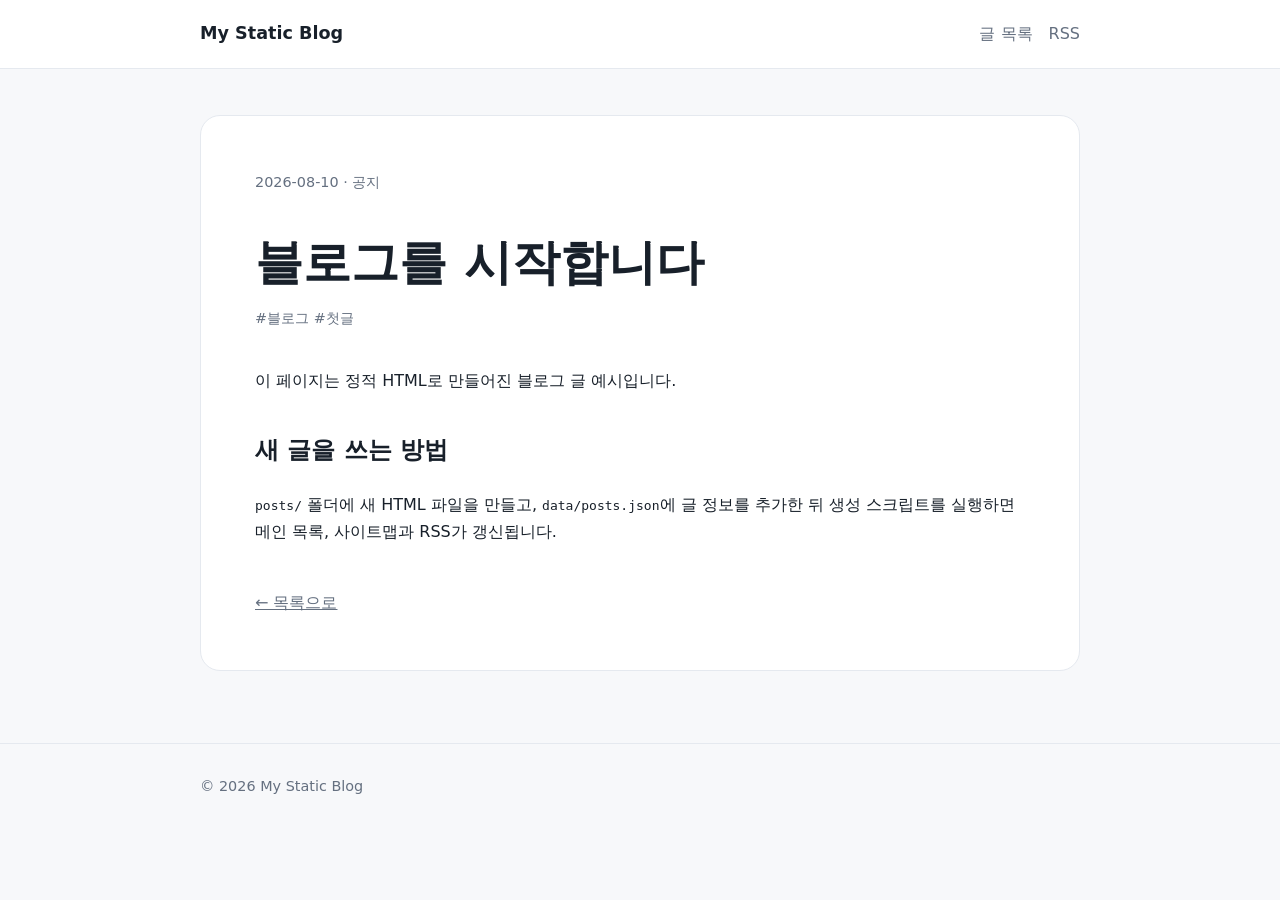
==== posts/welcome.html @ cb8e297a "Add welcome post" ====
<!doctype html>
<html lang="ko">
<head>
  <meta charset="utf-8">
  <meta name="viewport" content="width=device-width,initial-scale=1">
  <title>블로그를 시작합니다 | My Static Blog</title>
  <meta name="description" content="정적 블로그의 첫 번째 글입니다.">
  <meta name="robots" content="index,follow">
  <link rel="canonical" href="https://example.com/posts/welcome.html">
  <link rel="stylesheet" href="../assets/style.css">
  <meta property="og:type" content="article">
  <meta property="og:title" content="블로그를 시작합니다">
  <meta property="og:description" content="정적 블로그의 첫 번째 글입니다.">
  <meta property="og:url" content="https://example.com/posts/welcome.html">
  <script type="application/ld+json">{"@context":"https://schema.org","@type":"BlogPosting","headline":"블로그를 시작합니다","datePublished":"2026-08-10","dateModified":"2026-08-10","author":{"@type":"Person","name":"Blog Owner"},"mainEntityOfPage":"https://example.com/posts/welcome.html"}</script>
</head>
<body>
<header class="site-header"><div class="wrap header-inner"><a class="brand" href="../index.html">My Static Blog</a><nav class="nav"><a href="../index.html">글 목록</a><a href="../rss.xml">RSS</a></nav></div></header>
<main class="wrap"><article class="article"><div class="meta">2026-08-10 · 공지</div><h1>블로그를 시작합니다</h1><p class="meta">#블로그 #첫글</p><div class="article-body"><p>이 페이지는 정적 HTML로 만들어진 블로그 글 예시입니다.</p><h2>새 글을 쓰는 방법</h2><p><code>posts/</code> 폴더에 새 HTML 파일을 만들고, <code>data/posts.json</code>에 글 정보를 추가한 뒤 생성 스크립트를 실행하면 메인 목록, 사이트맵과 RSS가 갱신됩니다.</p></div><a class="back" href="../index.html">← 목록으로</a></article></main>
<footer><div class="wrap">© 2026 My Static Blog</div></footer>
</body></html>
---- assets/style.css ----
:root{--bg:#f7f8fa;--card:#fff;--text:#18202a;--muted:#657080;--line:#e5e9ef;--max:920px}*{box-sizing:border-box}body{margin:0;background:var(--bg);color:var(--text);font-family:system-ui,-apple-system,BlinkMacSystemFont,"Segoe UI","Noto Sans KR",sans-serif;line-height:1.7}a{color:inherit}.wrap{max-width:var(--max);margin:auto;padding:0 20px}.site-header{background:#fff;border-bottom:1px solid var(--line);position:sticky;top:0;z-index:10}.header-inner{height:68px;display:flex;align-items:center;justify-content:space-between;gap:20px}.brand{font-weight:800;text-decoration:none;font-size:1.1rem}.nav a{text-decoration:none;color:var(--muted);margin-left:16px}.hero{padding:72px 0 42px}.hero h1{font-size:clamp(2rem,5vw,3.4rem);line-height:1.15;margin:0 0 16px}.hero p{color:var(--muted);max-width:680px}.post-list{display:grid;gap:16px;padding-bottom:72px}.post-card{display:block;background:var(--card);border:1px solid var(--line);border-radius:18px;padding:24px;text-decoration:none;transition:.2s}.post-card:hover{transform:translateY(-2px);box-shadow:0 10px 30px rgba(0,0,0,.06)}.meta{font-size:.9rem;color:var(--muted)}.post-card h2{margin:8px 0;font-size:1.35rem}.post-card p{margin:0;color:var(--muted)}.article{background:#fff;border:1px solid var(--line);border-radius:20px;margin:46px auto 72px;padding:clamp(24px,5vw,54px)}.article h1{font-size:clamp(2rem,5vw,3rem);line-height:1.2;margin-bottom:12px}.article-body{margin-top:36px}.article-body h2{margin-top:36px}.back{display:inline-block;margin-top:28px;color:var(--muted)}footer{border-top:1px solid var(--line);padding:30px 0;color:var(--muted);font-size:.9rem}@media(max-width:620px){.header-inner{height:auto;padding:16px 0;align-items:flex-start}.nav{display:flex;flex-direction:column}.nav a{margin:0 0 4px}.hero{padding-top:48px}}
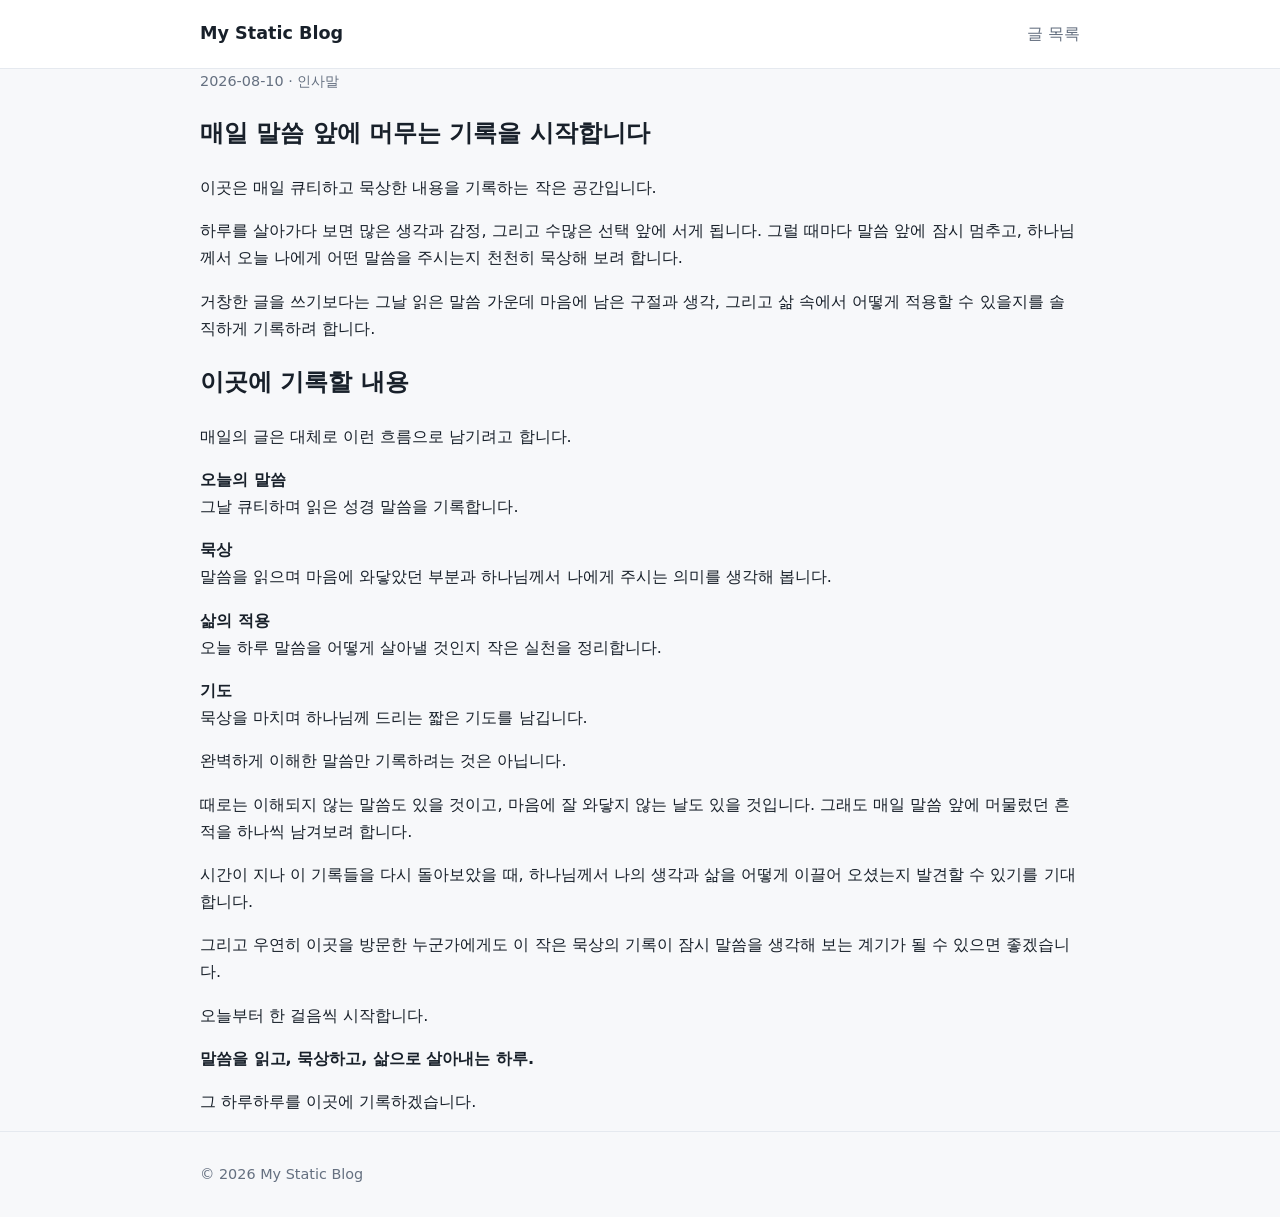
==== commit 6b51fcdd: "Render first QT meditation post" ====
--- a/posts/welcome.html
+++ b/posts/welcome.html
@@ -1,21 +1 @@
-<!doctype html>
-<html lang="ko">
-<head>
-  <meta charset="utf-8">
-  <meta name="viewport" content="width=device-width,initial-scale=1">
-  <title>블로그를 시작합니다 | My Static Blog</title>
-  <meta name="description" content="정적 블로그의 첫 번째 글입니다.">
-  <meta name="robots" content="index,follow">
-  <link rel="canonical" href="https://example.com/posts/welcome.html">
-  <link rel="stylesheet" href="../assets/style.css">
-  <meta property="og:type" content="article">
-  <meta property="og:title" content="블로그를 시작합니다">
-  <meta property="og:description" content="정적 블로그의 첫 번째 글입니다.">
-  <meta property="og:url" content="https://example.com/posts/welcome.html">
-  <script type="application/ld+json">{"@context":"https://schema.org","@type":"BlogPosting","headline":"블로그를 시작합니다","datePublished":"2026-08-10","dateModified":"2026-08-10","author":{"@type":"Person","name":"Blog Owner"},"mainEntityOfPage":"https://example.com/posts/welcome.html"}</script>
-</head>
-<body>
-<header class="site-header"><div class="wrap header-inner"><a class="brand" href="../index.html">My Static Blog</a><nav class="nav"><a href="../index.html">글 목록</a><a href="../rss.xml">RSS</a></nav></div></header>
-<main class="wrap"><article class="article"><div class="meta">2026-08-10 · 공지</div><h1>블로그를 시작합니다</h1><p class="meta">#블로그 #첫글</p><div class="article-body"><p>이 페이지는 정적 HTML로 만들어진 블로그 글 예시입니다.</p><h2>새 글을 쓰는 방법</h2><p><code>posts/</code> 폴더에 새 HTML 파일을 만들고, <code>data/posts.json</code>에 글 정보를 추가한 뒤 생성 스크립트를 실행하면 메인 목록, 사이트맵과 RSS가 갱신됩니다.</p></div><a class="back" href="../index.html">← 목록으로</a></article></main>
-<footer><div class="wrap">© 2026 My Static Blog</div></footer>
-</body></html>
+<!doctype html><html lang="ko"><head><meta charset="utf-8"><meta name="viewport" content="width=device-width,initial-scale=1"><title>매일 말씀 앞에 머무는 기록을 시작합니다 | My Static Blog</title><meta name="description" content="매일 큐티하고 묵상한 말씀과 삶의 적용, 기도를 기록하는 블로그의 첫 인사말입니다."><meta name="robots" content="index,follow"><meta name="google-site-verification" content="84WNfBQDRhT1TvkWuDhpP7ie5l14LqiOrUfp8S8tCRc"><link rel="canonical" href="https://example.com/posts/welcome.html"><link rel="stylesheet" href="../assets/style.css"><meta property="og:type" content="article"><meta property="og:title" content="매일 말씀 앞에 머무는 기록을 시작합니다"><meta property="og:description" content="매일 큐티하고 묵상한 말씀과 삶의 적용, 기도를 기록하는 블로그의 첫 인사말입니다."><meta property="og:url" content="https://example.com/posts/welcome.html"></head><body><header class="site-header"><div class="wrap header-inner"><a class="brand" href="../index.html">My Static Blog</a><nav class="nav"><a href="../index.html">글 목록</a></nav></div></header><main class="wrap"><article class="post"><div class="meta">2026-08-10 · 인사말</div><h1>매일 말씀 앞에 머무는 기록을 시작합니다</h1><p>이곳은 매일 큐티하고 묵상한 내용을 기록하는 작은 공간입니다.</p><p>하루를 살아가다 보면 많은 생각과 감정, 그리고 수많은 선택 앞에 서게 됩니다. 그럴 때마다 말씀 앞에 잠시 멈추고, 하나님께서 오늘 나에게 어떤 말씀을 주시는지 천천히 묵상해 보려 합니다.</p><p>거창한 글을 쓰기보다는 그날 읽은 말씀 가운데 마음에 남은 구절과 생각, 그리고 삶 속에서 어떻게 적용할 수 있을지를 솔직하게 기록하려 합니다.</p><h2>이곳에 기록할 내용</h2><p>매일의 글은 대체로 이런 흐름으로 남기려고 합니다.</p><p><strong>오늘의 말씀</strong><br>그날 큐티하며 읽은 성경 말씀을 기록합니다.</p><p><strong>묵상</strong><br>말씀을 읽으며 마음에 와닿았던 부분과 하나님께서 나에게 주시는 의미를 생각해 봅니다.</p><p><strong>삶의 적용</strong><br>오늘 하루 말씀을 어떻게 살아낼 것인지 작은 실천을 정리합니다.</p><p><strong>기도</strong><br>묵상을 마치며 하나님께 드리는 짧은 기도를 남깁니다.</p><p>완벽하게 이해한 말씀만 기록하려는 것은 아닙니다.</p><p>때로는 이해되지 않는 말씀도 있을 것이고, 마음에 잘 와닿지 않는 날도 있을 것입니다. 그래도 매일 말씀 앞에 머물렀던 흔적을 하나씩 남겨보려 합니다.</p><p>시간이 지나 이 기록들을 다시 돌아보았을 때, 하나님께서 나의 생각과 삶을 어떻게 이끌어 오셨는지 발견할 수 있기를 기대합니다.</p><p>그리고 우연히 이곳을 방문한 누군가에게도 이 작은 묵상의 기록이 잠시 말씀을 생각해 보는 계기가 될 수 있으면 좋겠습니다.</p><p>오늘부터 한 걸음씩 시작합니다.</p><p><strong>말씀을 읽고, 묵상하고, 삶으로 살아내는 하루.</strong></p><p>그 하루하루를 이곳에 기록하겠습니다.</p></article></main><footer><div class="wrap">© 2026 My Static Blog</div></footer></body></html>
